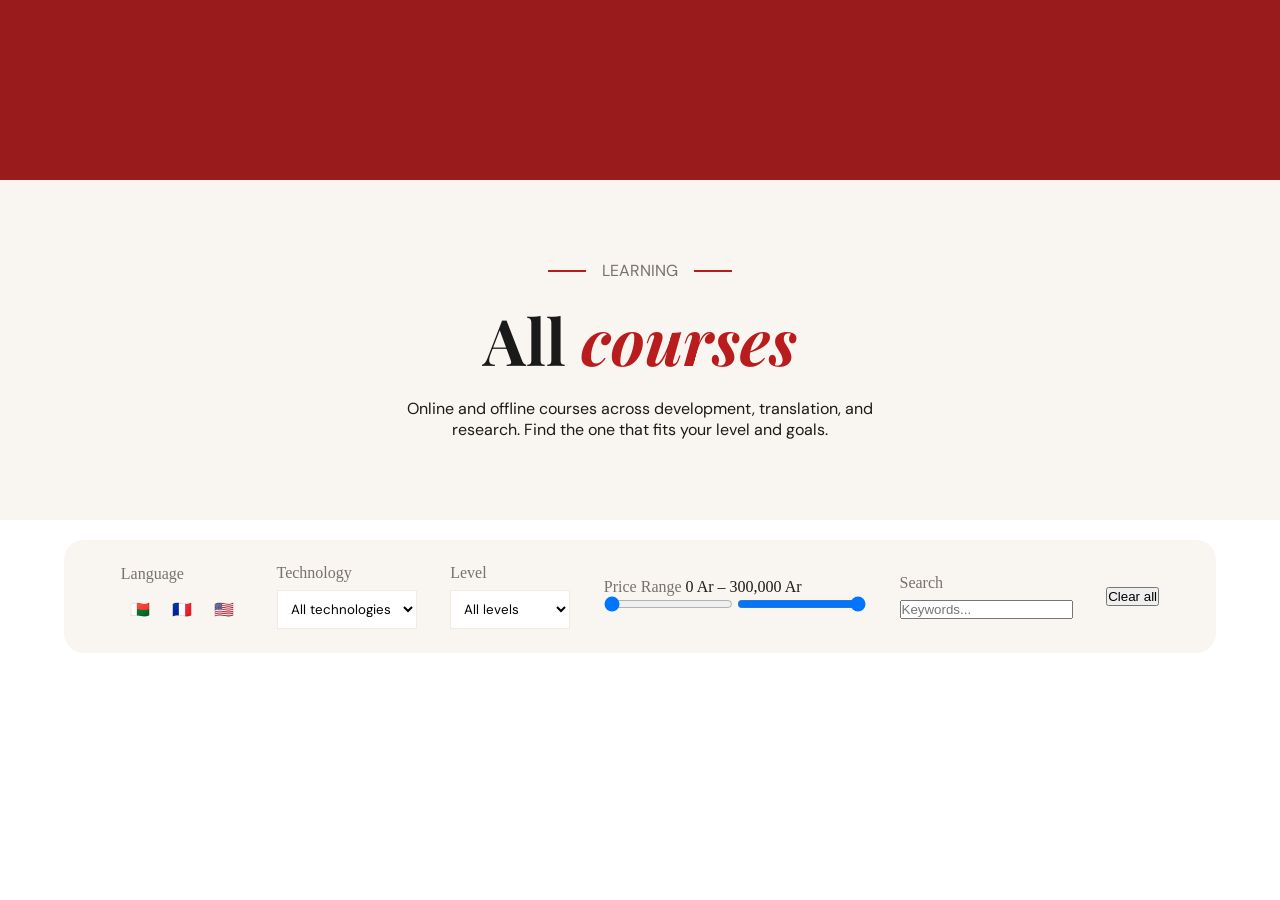
==== courses.html @ 54575a7c "finished hero section and started the filter section" ====
<!doctype html>
<html lang="en">
  <head>
    <meta charset="UTF-8" />
    <meta name="viewport" content="width=device-width, initial-scale=1.0" />
    <link rel="stylesheet" href="navbar.css" />
    <link rel="stylesheet" href="courses.css" />
    <title>Courses</title>
  </head>
  <body>
    <header>
      <nav>
        <!-- Waiting for the pull -->
      </nav>
    </header>
    <main>
      <section class="heroText">
        <div class="muted">
          <div class="line"></div>
          <p class="muted-text">LEARNING</p>
          <div class="line"></div>
        </div>
        <h1>All <span>courses</span></h1>
        <p>
          Online and offline courses across development, translation, and
          research. Find the one that fits your level and goals.
        </p>
      </section>

      <form class="filter-bar">
        <fieldset class="filter-group">
          <legend class="filter-label">Language</legend>

          <div class="flag-selector">
            <input type="radio" name="language" id="lang-mg" value="mg" />
            <label for="lang-mg">🇲🇬</label>

            <input type="radio" name="language" id="lang-fr" value="fr" />
            <label for="lang-fr">🇫🇷</label>

            <input type="radio" name="language" id="lang-en" value="en" />
            <label for="lang-en">🇺🇸</label>
          </div>
        </fieldset>
        <div class="filter-group">
          <label for="tech-select" class="filter-label">Technology</label>
          <select class="filter-select" id="tech-select" name="tech">
            <option value="">All technologies</option>
            <option value="javascript">JavaScript</option>
            <option value="java">Java</option>
            <option value="sql">SQL</option>
          </select>
        </div>

        <div class="filter-group">
          <label for="level-select" class="filter-label">Level</label>
          <select class="filter-select" id="level-select" name="level">
            <option value="">All levels</option>
            <option value="beginner">Beginner</option>
            <option value="intermediate">Intermediate</option>
            <option value="master">Master</option>
          </select>
        </div>

        <div class="filter-group">
          <div class="price-header">
            <label for="price-min" class="filter-label">Price Range</label>
            <span class="price-value">0 Ar – 300,000 Ar</span>
          </div>
          <div class="range-container">
            <input
              type="range"
              id="price-min"
              name="price-min"
              min="0"
              max="300000"
              value="0"
              class="price-slider"
            />
            <input
              type="range"
              id="price-max"
              name="price-max"
              min="0"
              max="300000"
              value="300000"
              class="price-slider"
            />
          </div>
        </div>

        <div class="filter-group">
          <label for="search-input" class="filter-label">Search</label>
          <input
            type="text"
            id="search-input"
            name="search"
            placeholder="Keywords..."
          />
        </div>

        <button type="reset" class="clear-btn">Clear all</button>
      </form>
    </main>
  </body>
</html>
---- courses.css ----
@import url('https://fonts.googleapis.com/css2?family=Playfair+Display:ital,wght@0,400..900;1,400..900&display=swap');
@import url('https://fonts.googleapis.com/css2?family=DM+Sans:ital,opsz,wght@0,9..40,100..1000;1,9..40,100..1000&display=swap');

:root {
    --color-red: #b91c1c;
    --color-red-dark: #991b1b;
    --color-red-hover: #7f1d1d;

    --color-bg-warm: #f9f6f1;
    --color-bg-white: #ffffff;

    --color-text-dark: #1a1a1a;
    --color-text-muted: #78716c;
    --color-text-light: #a8a29e;

    --color-border: #e5e0d8;
    --color-border-light: #f0ece4;
}

* {
    box-sizing: border-box;
    padding: 0;
    margin: 0;
}

header {
    height: 20vh;
    width: 100vw;
    background-color: var(--color-red-dark);
}

main {
    display: flex;
    flex-direction: column;
    align-items: center;
    background-color: var(--color-bg-white);
    color: var(--color-text-dark);
}

.heroText {
    background-color: var(--color-bg-warm);
    width: 100%;
    display: flex;
    flex-direction: column;
    align-items: center;
    padding-top: 10ch;
    gap: 2ch;
    padding-bottom: 10ch;
}

h1 > span {
    color: var(--color-red);
    font-style: italic;
}

.muted-text {
    color: var(--color-text-muted);
}

.muted {
    display: flex;
    align-items: center;
    gap:  2ch;
}

.heroText .muted .line {
    height: 2px;
    width: 3vw;
    background-color: var(--color-red);
}

.heroText > p {
    inline-size: 45ch;
    text-align: center;
    color: var(--color-text-dark);
}

.filter-bar {
    margin-block: 2.5ch;
    background-color: var(--color-bg-warm);
    width: 90vw;
    display: flex;
    align-items: center;
    justify-content: space-around;
    padding: 3ch 5ch;
    border-radius: 20px;
}

fieldset {
    border: none;
}

.flag-selector input[type="radio"] {
    position: absolute;
    opacity: 0;
    width: 0;
}

.flag-selector label {
    display: inline-block;
    padding: 1ch;
    cursor: pointer;
    border: 1px solid transparent;
    border-radius: 10px;
}

input[type="radio"]:checked + label {
    border-color: var(--color-red);
    background-color: var(--color-bg-white);
}

.filter-label {
    color: var(--color-text-muted);
    margin-bottom: 1ch;
}

.filter-group {
    display: flex;
    flex-direction: column;
}

.filter-select {
    background-color: var(--color-bg-white);
    border: 1px solid var(--color-border-light);
    font-family: "DM Sans";
    padding: 1ch;
}

h1 {
    font-size: 4rem;
    font-family: "Playfair Display", serif;
    color: var(--color-text-dark);
}

p {
    font-family: "DM Sans", sans-serif;
    color: var(--color-text-dark);
}
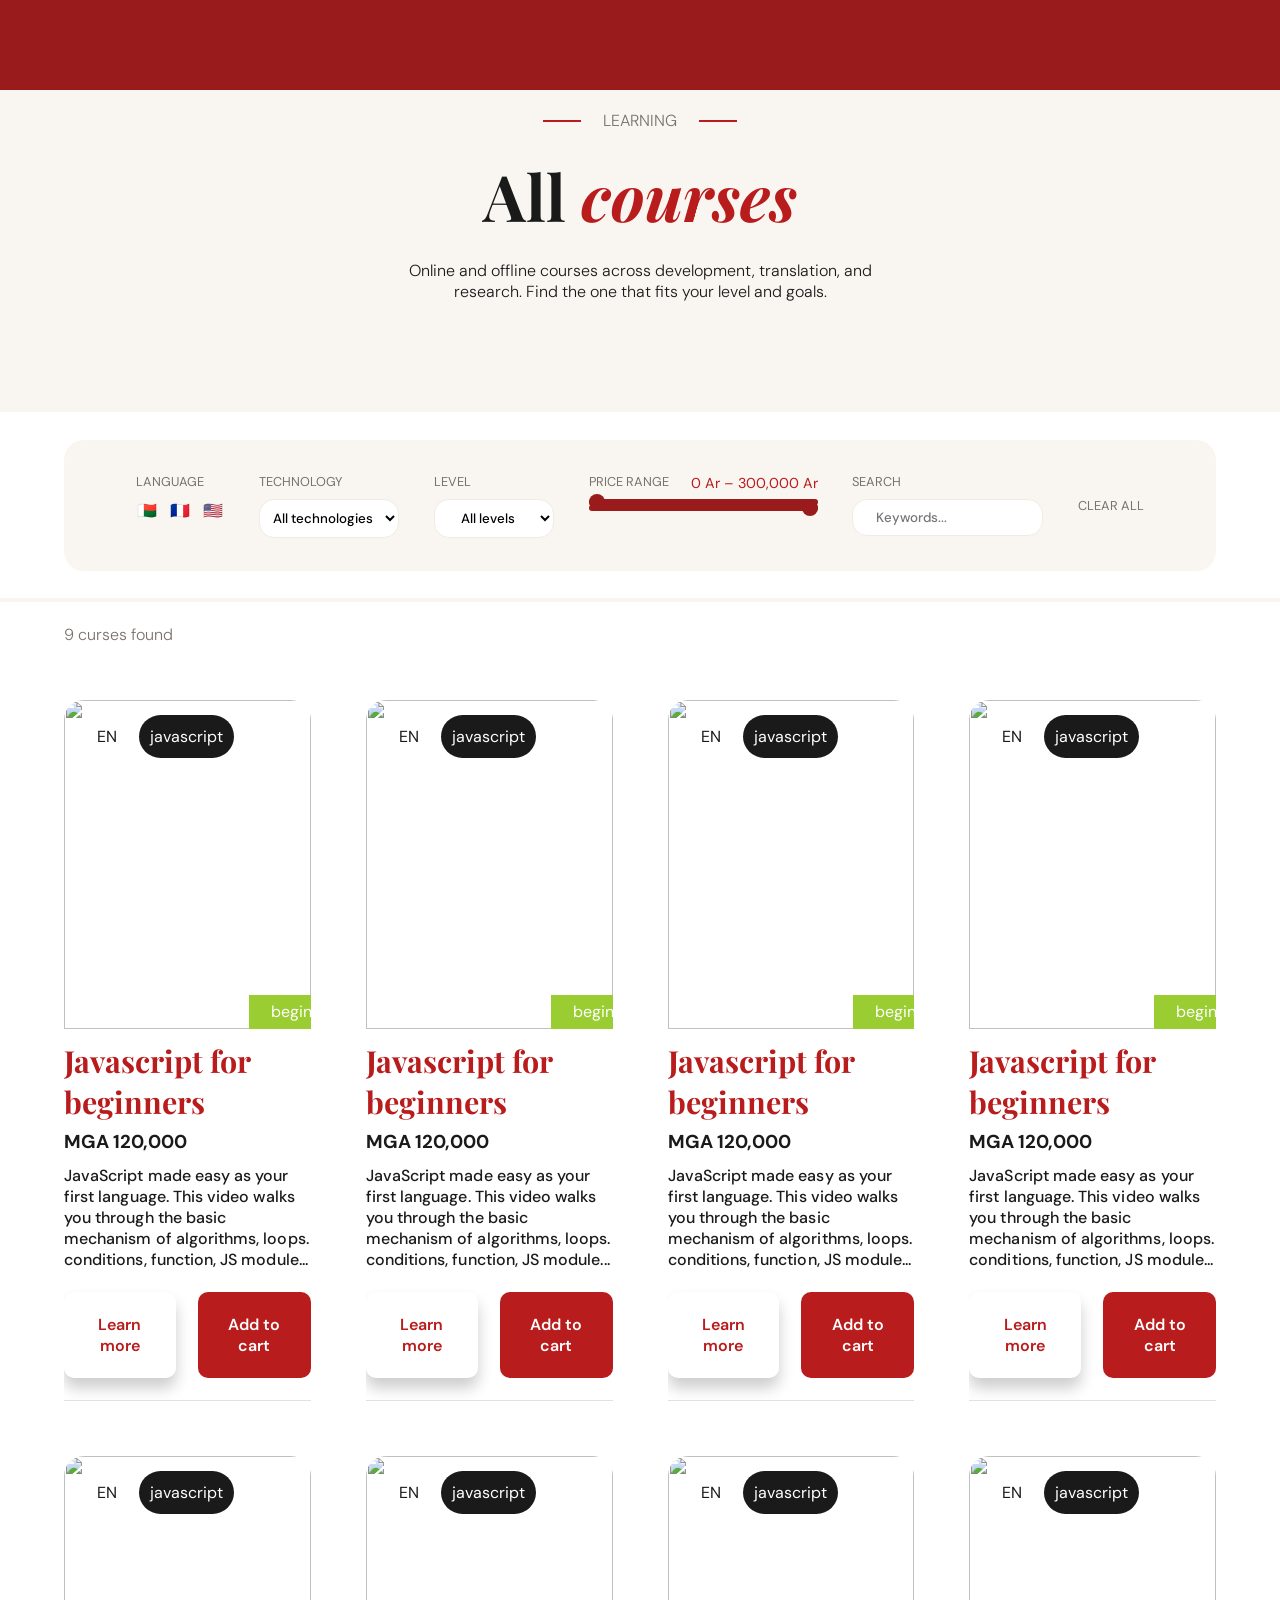
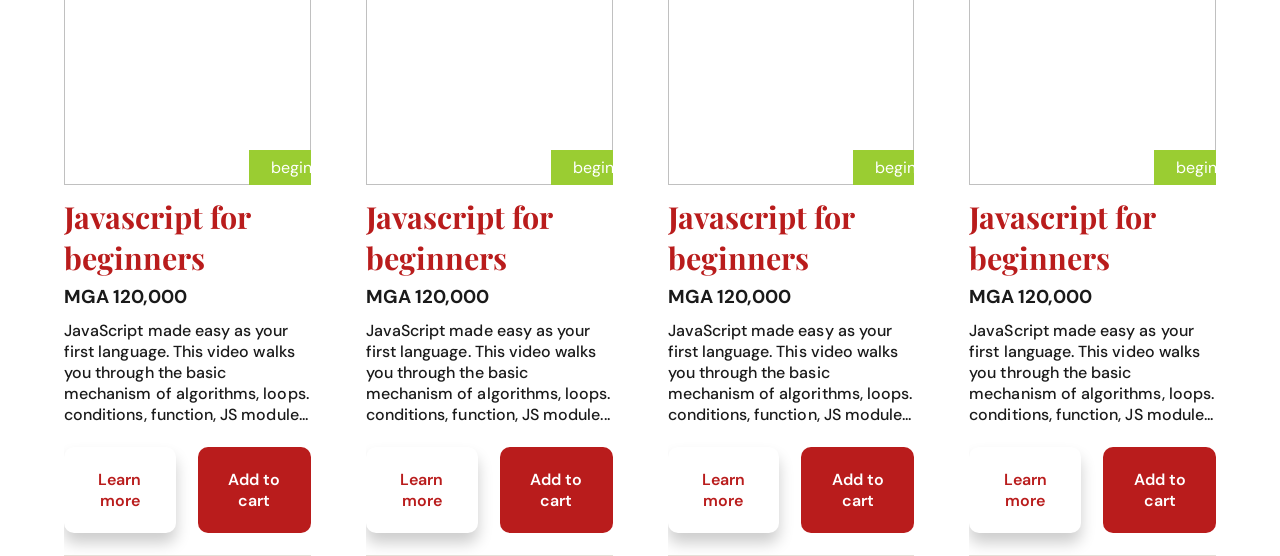
==== commit 6b3f69cf: "Just finished the v1 of the cards, still some adjustments are needed to match the initial desgin wit" ====
--- a/courses.html
+++ b/courses.html
@@ -101,6 +101,188 @@
 
         <button type="reset" class="clear-btn">Clear all</button>
       </form>
+      <hr />
+      <section class="course-cards">
+        <p class="filter-result">9 curses found</p>
+        <div class="cards-container">
+            <article class="course-card">
+              <div class="card-header">
+                <div class="badge-top">
+                  <span class="badge badge-leng">EN</span>
+                  <span class="badge badge-tech">javascript</span>
+                </div>
+                <img src="https://picsum.photos/200/300" alt="" />
+                <span class="badge-level">beginner</span>
+              </div>
+              <div class="card-body">
+                <h2 class="course-name">Javascript for beginners</h2>
+                <h3 class="course-price">MGA 120,000</h3>
+                <p class="course-description">
+                  JavaScript made easy as your first language. This video walks
+                  you through the basic mechanism of algorithms, loops. conditions, function, JS module...
+                </p>
+              </div>
+              <div class="card-footer">
+                <button class="btn-secondary">Learn more</button>
+                <button class="btn-primary">Add to cart</button>
+              </div>
+            </article>
+            <article class="course-card">
+              <div class="card-header">
+                <div class="badge-top">
+                  <span class="badge badge-leng">EN</span>
+                  <span class="badge badge-tech">javascript</span>
+                </div>
+                <img src="https://picsum.photos/200/300" alt="" />
+                <span class="badge-level">beginner</span>
+              </div>
+              <div class="card-body">
+                <h2 class="course-name">Javascript for beginners</h2>
+                <h3 class="course-price">MGA 120,000</h3>
+                <p class="course-description">
+                  JavaScript made easy as your first language. This video walks
+                  you through the basic mechanism of algorithms, loops. conditions, function, JS module...
+                </p>
+              </div>
+              <div class="card-footer">
+                <button class="btn-secondary">Learn more</button>
+                <button class="btn-primary">Add to cart</button>
+              </div>
+            </article>
+            <article class="course-card">
+              <div class="card-header">
+                <div class="badge-top">
+                  <span class="badge badge-leng">EN</span>
+                  <span class="badge badge-tech">javascript</span>
+                </div>
+                <img src="https://picsum.photos/250/400" alt="" />
+                <span class="badge-level">beginner</span>
+              </div>
+              <div class="card-body">
+                <h2 class="course-name">Javascript for beginners</h2>
+                <h3 class="course-price">MGA 120,000</h3>
+                <p class="course-description">
+                  JavaScript made easy as your first language. This video walks
+                  you through the basic mechanism of algorithms, loops. conditions, function, JS module...
+                </p>
+              </div>
+              <div class="card-footer">
+                <button class="btn-secondary">Learn more</button>
+                <button class="btn-primary">Add to cart</button>
+              </div>
+            </article>
+            <article class="course-card">
+              <div class="card-header">
+                <div class="badge-top">
+                  <span class="badge badge-leng">EN</span>
+                  <span class="badge badge-tech">javascript</span>
+                </div>
+                <img src="https://picsum.photos/200/300" alt="" />
+                <span class="badge-level">beginner</span>
+              </div>
+              <div class="card-body">
+                <h2 class="course-name">Javascript for beginners</h2>
+                <h3 class="course-price">MGA 120,000</h3>
+                <p class="course-description">
+                  JavaScript made easy as your first language. This video walks
+                  you through the basic mechanism of algorithms, loops. conditions, function, JS module...
+                </p>
+              </div>
+              <div class="card-footer">
+                <button class="btn-secondary">Learn more</button>
+                <button class="btn-primary">Add to cart</button>
+              </div>
+            </article>
+            <article class="course-card">
+              <div class="card-header">
+                <div class="badge-top">
+                  <span class="badge badge-leng">EN</span>
+                  <span class="badge badge-tech">javascript</span>
+                </div>
+                <img src="https://picsum.photos/200/300" alt="" />
+                <span class="badge-level">beginner</span>
+              </div>
+              <div class="card-body">
+                <h2 class="course-name">Javascript for beginners</h2>
+                <h3 class="course-price">MGA 120,000</h3>
+                <p class="course-description">
+                  JavaScript made easy as your first language. This video walks
+                  you through the basic mechanism of algorithms, loops. conditions, function, JS module...
+                </p>
+              </div>
+              <div class="card-footer">
+                <button class="btn-secondary">Learn more</button>
+                <button class="btn-primary">Add to cart</button>
+              </div>
+            </article>
+            <article class="course-card">
+              <div class="card-header">
+                <div class="badge-top">
+                  <span class="badge badge-leng">EN</span>
+                  <span class="badge badge-tech">javascript</span>
+                </div>
+                <img src="https://picsum.photos/200/300" alt="" />
+                <span class="badge-level">beginner</span>
+              </div>
+              <div class="card-body">
+                <h2 class="course-name">Javascript for beginners</h2>
+                <h3 class="course-price">MGA 120,000</h3>
+                <p class="course-description">
+                  JavaScript made easy as your first language. This video walks
+                  you through the basic mechanism of algorithms, loops. conditions, function, JS module...
+                </p>
+              </div>
+              <div class="card-footer">
+                <button class="btn-secondary">Learn more</button>
+                <button class="btn-primary">Add to cart</button>
+              </div>
+            </article>
+            <article class="course-card">
+              <div class="card-header">
+                <div class="badge-top">
+                  <span class="badge badge-leng">EN</span>
+                  <span class="badge badge-tech">javascript</span>
+                </div>
+                <img src="https://picsum.photos/200/300" alt="" />
+                <span class="badge-level">beginner</span>
+              </div>
+              <div class="card-body">
+                <h2 class="course-name">Javascript for beginners</h2>
+                <h3 class="course-price">MGA 120,000</h3>
+                <p class="course-description">
+                  JavaScript made easy as your first language. This video walks
+                  you through the basic mechanism of algorithms, loops. conditions, function, JS module...
+                </p>
+              </div>
+              <div class="card-footer">
+                <button class="btn-secondary">Learn more</button>
+                <button class="btn-primary">Add to cart</button>
+              </div>
+            </article>
+            <article class="course-card">
+              <div class="card-header">
+                <div class="badge-top">
+                  <span class="badge badge-leng">EN</span>
+                  <span class="badge badge-tech">javascript</span>
+                </div>
+                <img src="https://picsum.photos/200/300" alt="" />
+                <span class="badge-level">beginner</span>
+              </div>
+              <div class="card-body">
+                <h2 class="course-name">Javascript for beginners</h2>
+                <h3 class="course-price">MGA 120,000</h3>
+                <p class="course-description">
+                  JavaScript made easy as your first language. This video walks
+                  you through the basic mechanism of algorithms, loops. conditions, function, JS module...
+                </p>
+              </div>
+              <div class="card-footer">
+                <button class="btn-secondary">Learn more</button>
+                <button class="btn-primary">Add to cart</button>
+              </div>
+            </article>
+        </div>
+      </section>
     </main>
   </body>
 </html>
--- a/courses.css
+++ b/courses.css
@@ -15,6 +15,8 @@
 
     --color-border: #e5e0d8;
     --color-border-light: #f0ece4;
+
+    font-family: "DM Sans";
 }
 
 * {
@@ -24,9 +26,11 @@
 }
 
 header {
-    height: 20vh;
+    height: 10vh;
     width: 100vw;
     background-color: var(--color-red-dark);
+    position: fixed;
+    z-index: 1;
 }
 
 main {
@@ -80,7 +84,7 @@
     background-color: var(--color-bg-warm);
     width: 90vw;
     display: flex;
-    align-items: center;
+    align-items: flex-start;
     justify-content: space-around;
     padding: 3ch 5ch;
     border-radius: 20px;
@@ -88,6 +92,11 @@
 
 fieldset {
     border: none;
+}
+
+.flag-selector {
+    display: flex;
+    gap: 1ch;
 }
 
 .flag-selector input[type="radio"] {
@@ -98,7 +107,6 @@
 
 .flag-selector label {
     display: inline-block;
-    padding: 1ch;
     cursor: pointer;
     border: 1px solid transparent;
     border-radius: 10px;
@@ -112,6 +120,9 @@
 .filter-label {
     color: var(--color-text-muted);
     margin-bottom: 1ch;
+    text-transform: uppercase;
+    font-family: "DM Sans";
+    font-size: 0.8rem;
 }
 
 .filter-group {
@@ -119,11 +130,212 @@
     flex-direction: column;
 }
 
-.filter-select {
+.price-header {
+    display: flex;
+    gap: 2ch;
+    align-items: center;
+}
+
+.range-container {
+    display: flex;
+    flex-direction: column;
+}
+
+.price-value {
+    font-family: "DM Sans";
+    font-size: 0.9em;
+    margin-bottom: 0.5ch;
+    color: var(--color-red);
+}
+
+.range-container input[type="range"] {
+  width: 100%;
+  appearance: none;
+  background: transparent;
+}
+
+.range-container input[type="range"]::-webkit-slider-runnable-track {
+  height: 6px;
+  background: var(--color-red-dark);
+  border-radius: 10px;
+}
+
+.range-container input[type="range"]::-webkit-slider-thumb {
+  appearance: none;
+  width: 16px;
+  height: 16px;
+  background: var(--color-red-dark);
+  border-radius: 50%;
+  cursor: pointer;
+  margin-top: -5px;
+}
+
+.range-container input[type="range"]::-moz-range-track {
+    background-color: var(--color-red);
+    border-radius: 20px;
+    height: 8px;
+    border: 1px solid var(--color-text-muted);
+}
+
+.range-container input[type="range"]::-moz-range-thumb {
+    background-color: var(--color-red);
+    border: none;
+    cursor: pointer;
+}
+
+.filter-select option {
+    font-family: "DM Sans";
+    font-size: 0.9rem;
+    font-weight: 700;
+    color: var(--color-text-dark);
+}
+
+.filter-select, .filter-bar input[type="text"] {
     background-color: var(--color-bg-white);
     border: 1px solid var(--color-border-light);
     font-family: "DM Sans";
     padding: 1ch;
+    border-radius: 15px;
+    text-align: center;
+    font-weight: 500;
+}
+
+.filter-bar input[type="text"] {
+    text-align: start;
+    font-weight: 500;
+    padding-left: 2.5ch;
+}
+
+.clear-btn {
+    text-transform: uppercase;
+    border: none;
+    background: none;
+    font-family: "DM Sans";
+    color: var(--color-text-muted);
+    align-self: center;
+    font-size: 0.8rem;
+    cursor: pointer;
+}
+
+.filter-result {
+    margin: 2ch 0;
+    color: var(--color-text-muted);
+}
+
+.course-cards {
+    width: 90vw;
+}
+
+.cards-container {
+    margin-top: 5ch;
+    display: grid;
+    grid-template-columns: repeat(4, 1fr);
+    gap: 5ch;
+}
+
+.course-card {
+    border-start-start-radius: 20px;
+    border-start-end-radius: 20px;
+    overflow: hidden;
+    border-bottom: 1px solid var(--color-border);
+}
+
+.card-header {
+    position: relative;
+    overflow: hidden;
+    width: 100%;
+    aspect-ratio: 3/4;
+}
+
+.card-header img {
+    width: 100%;
+    height: 100%;
+    object-fit: cover;
+}
+
+.badge-top {
+    position: absolute;
+    top: 15px;
+    margin-left: 2ch;
+    display: flex;
+    gap: 1ch;
+}
+
+.badge {
+    border-radius: 50px;
+    padding: 1ch;
+    font-family: "DM Sans";
+}
+
+.badge-leng {
+    background-color: var(--color-bg-white);
+    border-radius: 18px;
+}
+
+.badge-tech {
+    background-color: var(--color-text-dark);
+    color: var(--color-bg-white);
+}
+
+.badge-level {
+    position: absolute;
+    bottom: 0;
+    right: 0;
+    width: 25%;
+    background-color: yellowgreen;
+    color: var(--color-bg-white);
+    padding: 0.6ch 2ch;
+}
+
+hr {
+    width: 100%;
+    height: 4px;
+    background-color: var(--color-bg-warm);
+    border: none;
+}
+
+.card-body {
+    padding-top: 1ch;
+}
+
+.card-body > h3 {
+    margin-top: 0.5ch;
+}
+
+.card-body > p {
+    padding-top: 1ch;
+    font-weight: 500;
+    letter-spacing: 0.005ch;
+}
+
+.card-footer {
+    display: flex;
+    margin-top: 2ch;
+    padding-bottom: 2ch;
+    gap: 2ch;
+    justify-content: flex-end;
+}
+
+.card-footer button {
+    border: none;
+    padding: 2ch;
+    font-family: 'DM Sans';
+    cursor: pointer;
+    border-radius: 10px;
+    font-weight: 600;
+    font-size: medium;
+}
+
+.btn-secondary {
+    background-color: var(--color-bg-white);
+    color: var(--color-red);
+    border: 1px solid var(--color-border);
+    box-shadow: 0 10px 15px rgba(0,0,0,0.2);
+}
+
+.btn-primary {
+    color: var(--color-bg-white);
+    background-color: var(--color-red);
 }
 
 h1 {
@@ -135,4 +347,15 @@
 p {
     font-family: "DM Sans", sans-serif;
     color: var(--color-text-dark);
-}
+    font-weight: 300;
+}
+
+h2 {
+    font-family: "Playfair Display";
+    color: var(--color-red);
+    font-size: 1.9rem;
+}
+
+h3 {
+    font-family: "DM Sans";
+}
